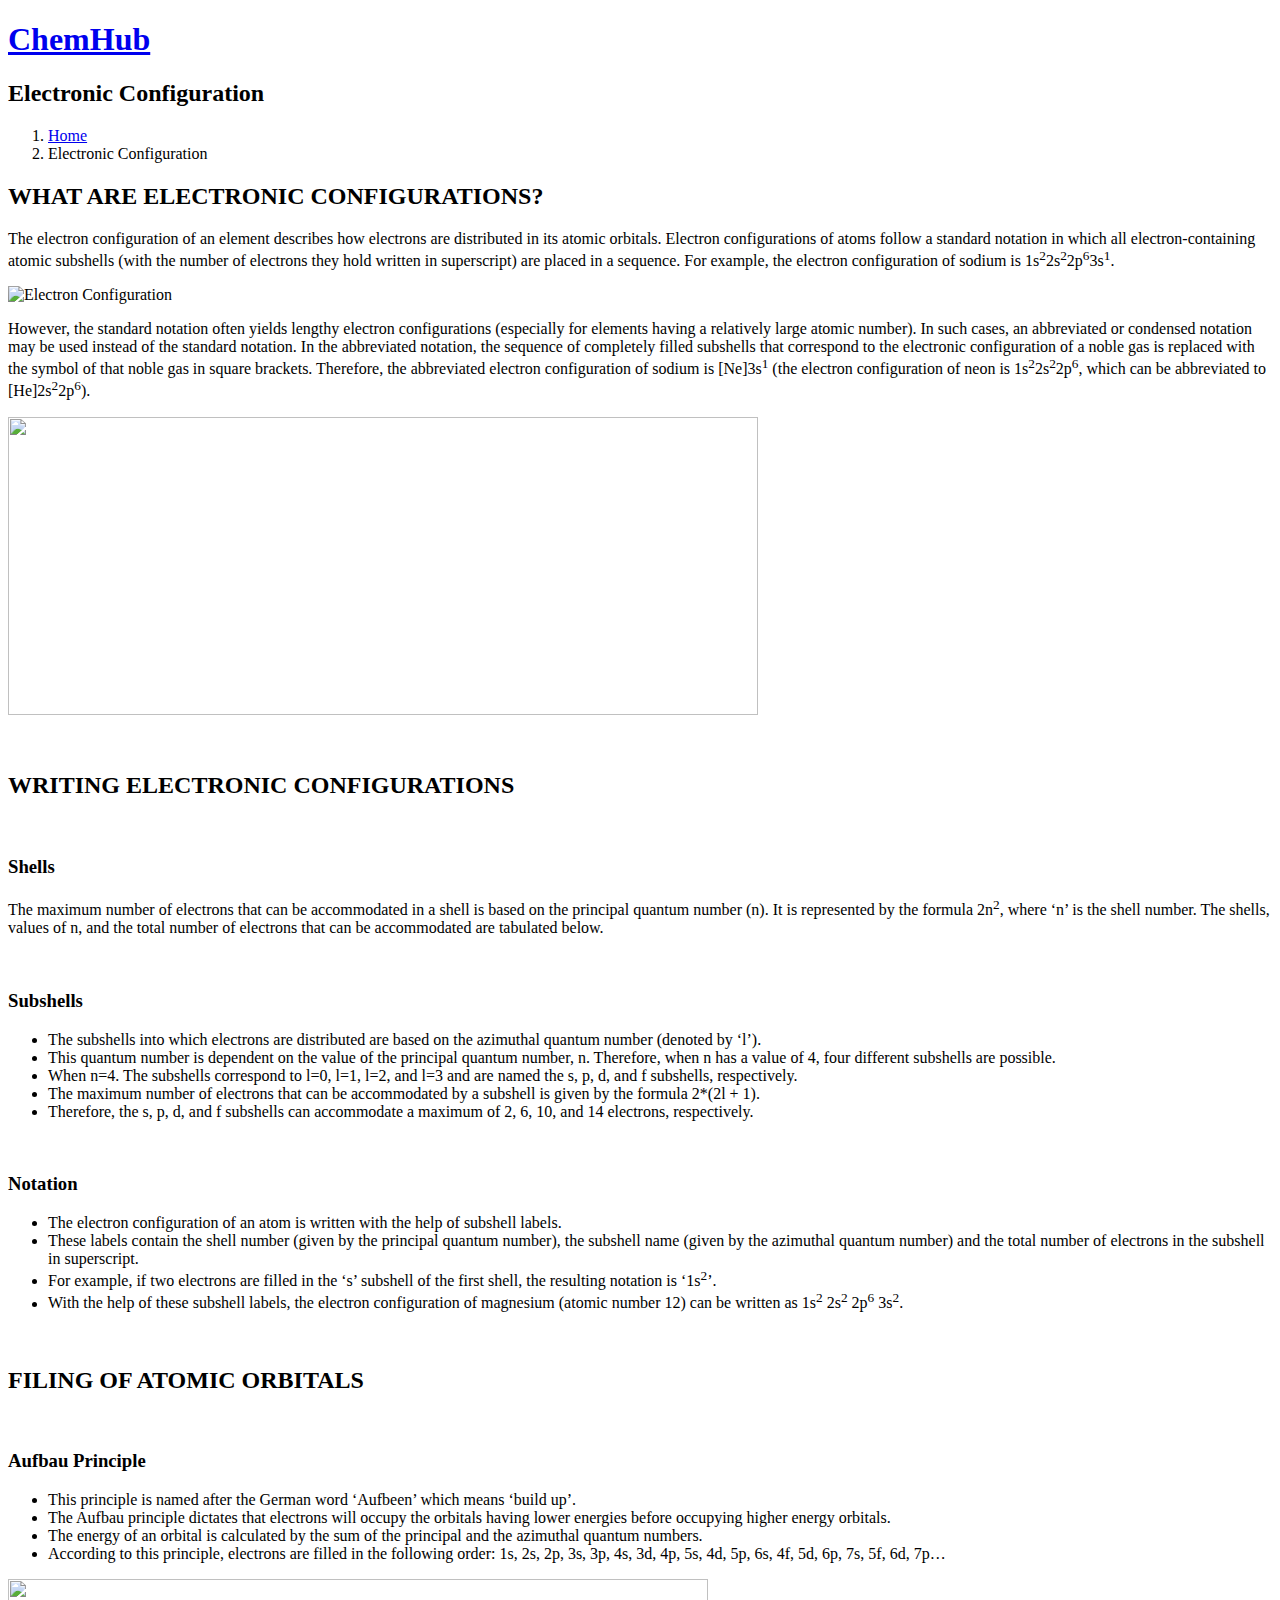
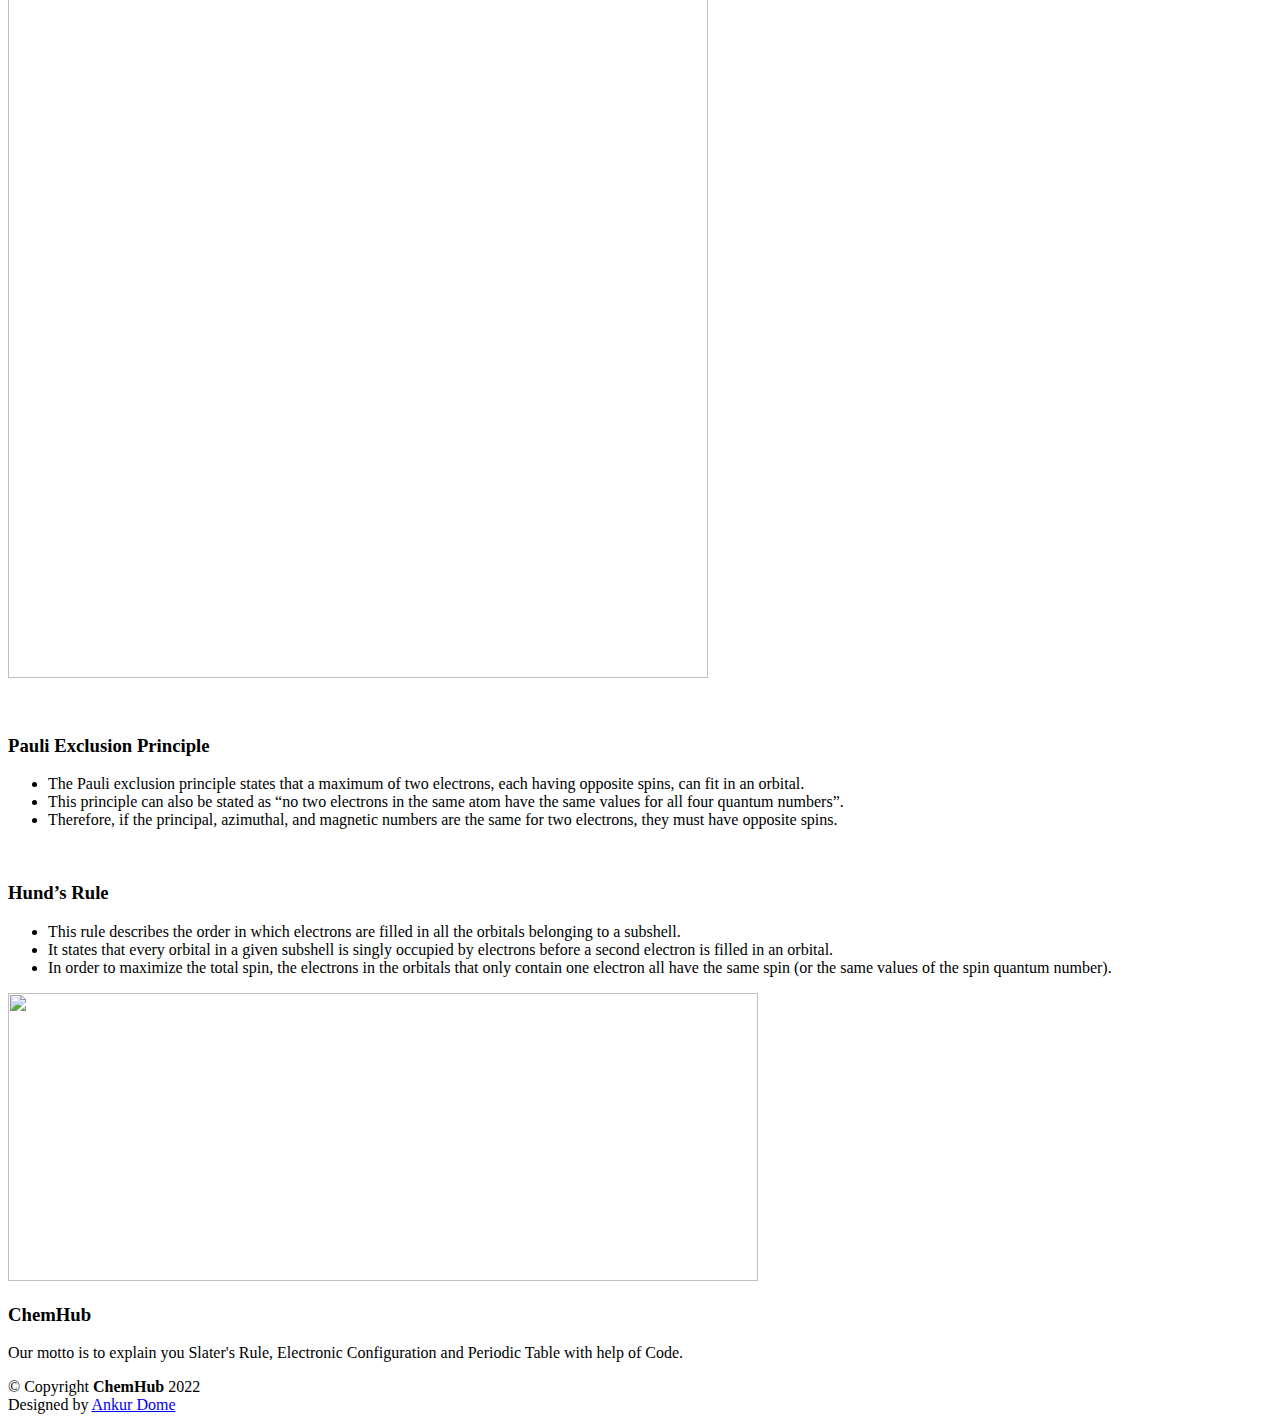
==== electronic configuration.html @ 7a215fc3 "added initial chemhub website files" ====
<!DOCTYPE html>
<html lang="en">

<head>
  <meta charset="utf-8">
  <meta content="width=device-width, initial-scale=1.0" name="viewport">

  <title>Electronic Configuration</title>

  <!-- Favicons -->
  <link href="assets/img/favicon.png" rel="icon">
  <link href="assets/img/apple-touch-icon.png" rel="apple-touch-icon">

  <!-- Google Fonts -->
  <link href="https://fonts.googleapis.com/css?family=Open+Sans:300,300i,400,400i,600,600i,700,700i|Raleway:300,300i,400,400i,500,500i,600,600i,700,700i|Poppins:300,300i,400,400i,500,500i,600,600i,700,700i" rel="stylesheet">

  <!-- Vendor CSS Files -->
  <link href="assets/vendor/animate.css/animate.min.css" rel="stylesheet">
  <link href="assets/vendor/aos/aos.css" rel="stylesheet">
  <link href="assets/vendor/bootstrap/css/bootstrap.min.css" rel="stylesheet">
  <link href="assets/vendor/bootstrap-icons/bootstrap-icons.css" rel="stylesheet">
  <link href="assets/vendor/boxicons/css/boxicons.min.css" rel="stylesheet">
  <link href="assets/vendor/glightbox/css/glightbox.min.css" rel="stylesheet">
  <link href="assets/vendor/remixicon/remixicon.css" rel="stylesheet">
  <link href="assets/vendor/swiper/swiper-bundle.min.css" rel="stylesheet">

  <link href="assets/css/style.css" rel="stylesheet">

</head>

<body>

  <!-- ======= Header ======= -->
  <header id="header" class="fixed-top d-flex align-items-center ">
    <div class="container d-flex align-items-center justify-content-between">

      <div class="logo">
        <h1><a href="index.html">ChemHub</a></h1>

  </header><!-- End Header -->

  <main id="main">

    <!-- ======= Breadcrumbs ======= -->
    <section id="breadcrumbs" class="breadcrumbs">
      <div class="container">

        <div class="d-flex justify-content-between align-items-center">
          <h2> Electronic Configuration</h2>
          <ol>
            <li><a href="index.html">Home</a></li>
            <li>Electronic Configuration</li>
          </ol>
        </div>

      </div>
    </section><!-- End Breadcrumbs -->


    <section id="portfolio-details" class="portfolio-details">
      <div class="container">
          <h2> <b>WHAT ARE ELECTRONIC CONFIGURATIONS?</b> </h2>
          <p>The electron configuration of an element describes how electrons are distributed in its atomic orbitals. Electron configurations of atoms follow a standard notation in which all electron-containing atomic subshells (with the number of electrons they hold written in superscript) are placed in a sequence. For example, the electron configuration of sodium is 1s<sup>2</sup>2s<sup>2</sup>2p<sup>6</sup>3s<sup>1</sup>.</p>
          <p><img  src="assets/img/ElectronConfiguration1.png" alt="Electron Configuration" width="700" height="330" srcset="assets/img/ElectronConfiguration1.png 700w, assets/img/ElectronConfiguration1.png 250w, assets/img/ElectronConfiguration1.png 120w" sizes="(max-width: 700px) 100vw, 700px"></p>
          <p>However, the standard notation often yields lengthy electron configurations (especially for elements having a relatively large atomic number). In such cases, an abbreviated or condensed notation may be used instead of the standard notation. In the abbreviated notation, the sequence of completely filled subshells that correspond to the electronic configuration of a noble gas is replaced with the symbol of that noble gas</a> in square brackets. Therefore, the abbreviated electron configuration of sodium is [Ne]3s<sup>1</sup> (the electron configuration of neon is 1s<sup>2</sup>2s<sup>2</sup>2p<sup>6</sup>, which can be abbreviated to [He]2s<sup>2</sup>2p<sup>6</sup>).</p>
          <p><img  src="assets/img/ElectronConfiguration2.png"  width="750" height="298" srcset="assets/img/ElectronConfiguration2.png 750w, assets/img/ElectronConfiguration2.png 250w, assets/img/ElectronConfiguration2.png 700w, assets/img/ElectronConfiguration2.png 120w, assets/img/ElectronConfiguration2.png 150w" sizes="(max-width: 750px) 100vw, 750px"></p>
          <br>
          <h2> <b>WRITING ELECTRONIC CONFIGURATIONS</b> </h2><br>
          <h3>Shells</h3>
          <p>The maximum number of electrons that can be accommodated in a shell is based on the principal quantum number (n). It is represented by the formula 2n<sup>2</sup>, where ‘n’ is the shell number. The shells, values of n, and the total number of electrons that can be accommodated are tabulated below.</p>
        <br>  <h3>Subshells</h3>
          <ul>
            <li>The subshells into which electrons are distributed are based on the azimuthal quantum number (denoted by ‘l’).</li>
            <li>This quantum number is dependent on the value of the principal quantum number, n. Therefore, when n has a value of 4, four different subshells are possible.</li>
            <li>When n=4. The subshells correspond to l=0, l=1, l=2, and l=3 and are named the s, p, d, and f subshells, respectively.</li>
            <li>The maximum number of electrons that can be accommodated by a subshell is given by the formula 2*(2l + 1).</li>
            <li>Therefore, the s, p, d, and f subshells can accommodate a maximum of 2, 6, 10, and 14 electrons, respectively.</li>
          </ul>
        <br>  <h3>Notation</h3>
          <ul>
            <li>The electron configuration of an atom is written with the help of subshell labels.</li>
            <li>These labels contain the shell number (given by the principal quantum number), the subshell name (given by the azimuthal quantum number) and the total number of electrons in the subshell in superscript.</li>
            <li>For example, if two electrons are filled in the ‘s’ subshell of the first shell, the resulting notation is ‘1s<sup>2</sup>’.</li>
            <li>With the help of these subshell labels, the electron configuration of magnesium (atomic number 12) can be written as 1s<sup>2</sup> 2s<sup>2</sup> 2p<sup>6</sup> 3s<sup>2</sup>.</li>
        </ul> <br>
        <h2> <b>FILING OF ATOMIC ORBITALS</b> </h2><br>
        <h3>Aufbau Principle</h3>
        <ul>
          <li>This principle is named after the German word ‘Aufbeen’ which means ‘build up’.</li>
          <li>The Aufbau principle dictates that electrons will occupy the orbitals having lower energies before occupying higher energy orbitals.</li>
          <li>The energy of an orbital is calculated by the sum of the principal and the azimuthal quantum numbers.</li>
          <li>According to this principle, electrons are filled in the following order: 1s, 2s, 2p, 3s, 3p, 4s, 3d, 4p, 5s, 4d, 5p, 6s, 4f, 5d, 6p, 7s, 5f, 6d, 7p…</li>
        </ul>
        <p><img src="assets/img/EC.png"  width="700" height="699" srcset="assets/img/EC.png 700w, assets/img/EC.png 150w, assets/img/EC.png 250w, assets/img/EC.png 120w, assets/img/EC.png 750w" sizes="(max-width: 700px) 100vw, 700px"></p>


        <br>
        <h3>Pauli Exclusion Principle</h3>
        <ul>
          <li>The Pauli exclusion principle states that a maximum of two electrons, each having opposite spins, can fit in an orbital.</li>
          <li>This principle can also be stated as “no two electrons in the same atom have the same values for all four quantum numbers”.</li>
          <li>Therefore, if the principal, azimuthal, and magnetic numbers are the same for two electrons, they must have opposite spins.</li>
        </ul><br>
        <h3>Hund’s Rule</h3>
        <ul>
          <li>This rule describes the order in which electrons are filled in all the orbitals belonging to a subshell.</li>
          <li>It states that every orbital in a given subshell is singly occupied by electrons before a second electron is filled in an orbital.</li>
          <li>In order to maximize the total spin, the electrons in the orbitals that only contain one electron all have the same spin (or the same values of the spin quantum number).</li>
        </ul>
        <p><img src="assets/img/Hunds-rule.png"  width="750" height="288"></p>



        <div class="row gy-4">


          <div class="col-lg-4">

            </div>
          </div>

        </div>

      </div>
    </section>

  </main><!-- End #main -->

  <!-- ======= Footer ======= -->
  <footer id="footer">
    <div class="container">
      <h3>ChemHub</h3>
      <p>Our motto is to explain you Slater's Rule, Electronic Configuration and Periodic Table with help of Code.</p>
      <div class="social-links">
        <a href="https://twitter.com/AnkurDome1" class="twitter"><i class="bx bxl-twitter"></i></a>
        <a href="https://www.instagram.com/ankur.dome" class="instagram"><i class="bx bxl-instagram"></i></a>
        <a href="https://www.linkedin.com/in/ankur-dome-707948242/" class="linkedin"><i class="bx bxl-linkedin"></i></a>
      </div>
      <div class="copyright">
        &copy; Copyright <strong><span>ChemHub</span></strong> 2022
      </div>
      <div class="credits">

        Designed by <a href="https://www.linkedin.com/in/ankur-dome-707948242/">Ankur Dome</a>
      </div>
    </div>
  </footer><!-- End Footer -->

  <a href="#" class="back-to-top d-flex align-items-center justify-content-center"><i class="bi bi-arrow-up-short"></i></a>

  <!-- Vendor JS Files -->
  <script src="assets/vendor/aos/aos.js"></script>
  <script src="assets/vendor/bootstrap/js/bootstrap.bundle.min.js"></script>
  <script src="assets/vendor/glightbox/js/glightbox.min.js"></script>
  <script src="assets/vendor/isotope-layout/isotope.pkgd.min.js"></script>
  <script src="assets/vendor/swiper/swiper-bundle.min.js"></script>
  <script src="assets/vendor/php-email-form/validate.js"></script>


  <script src="assets/js/main.js"></script>

</body>

</html>
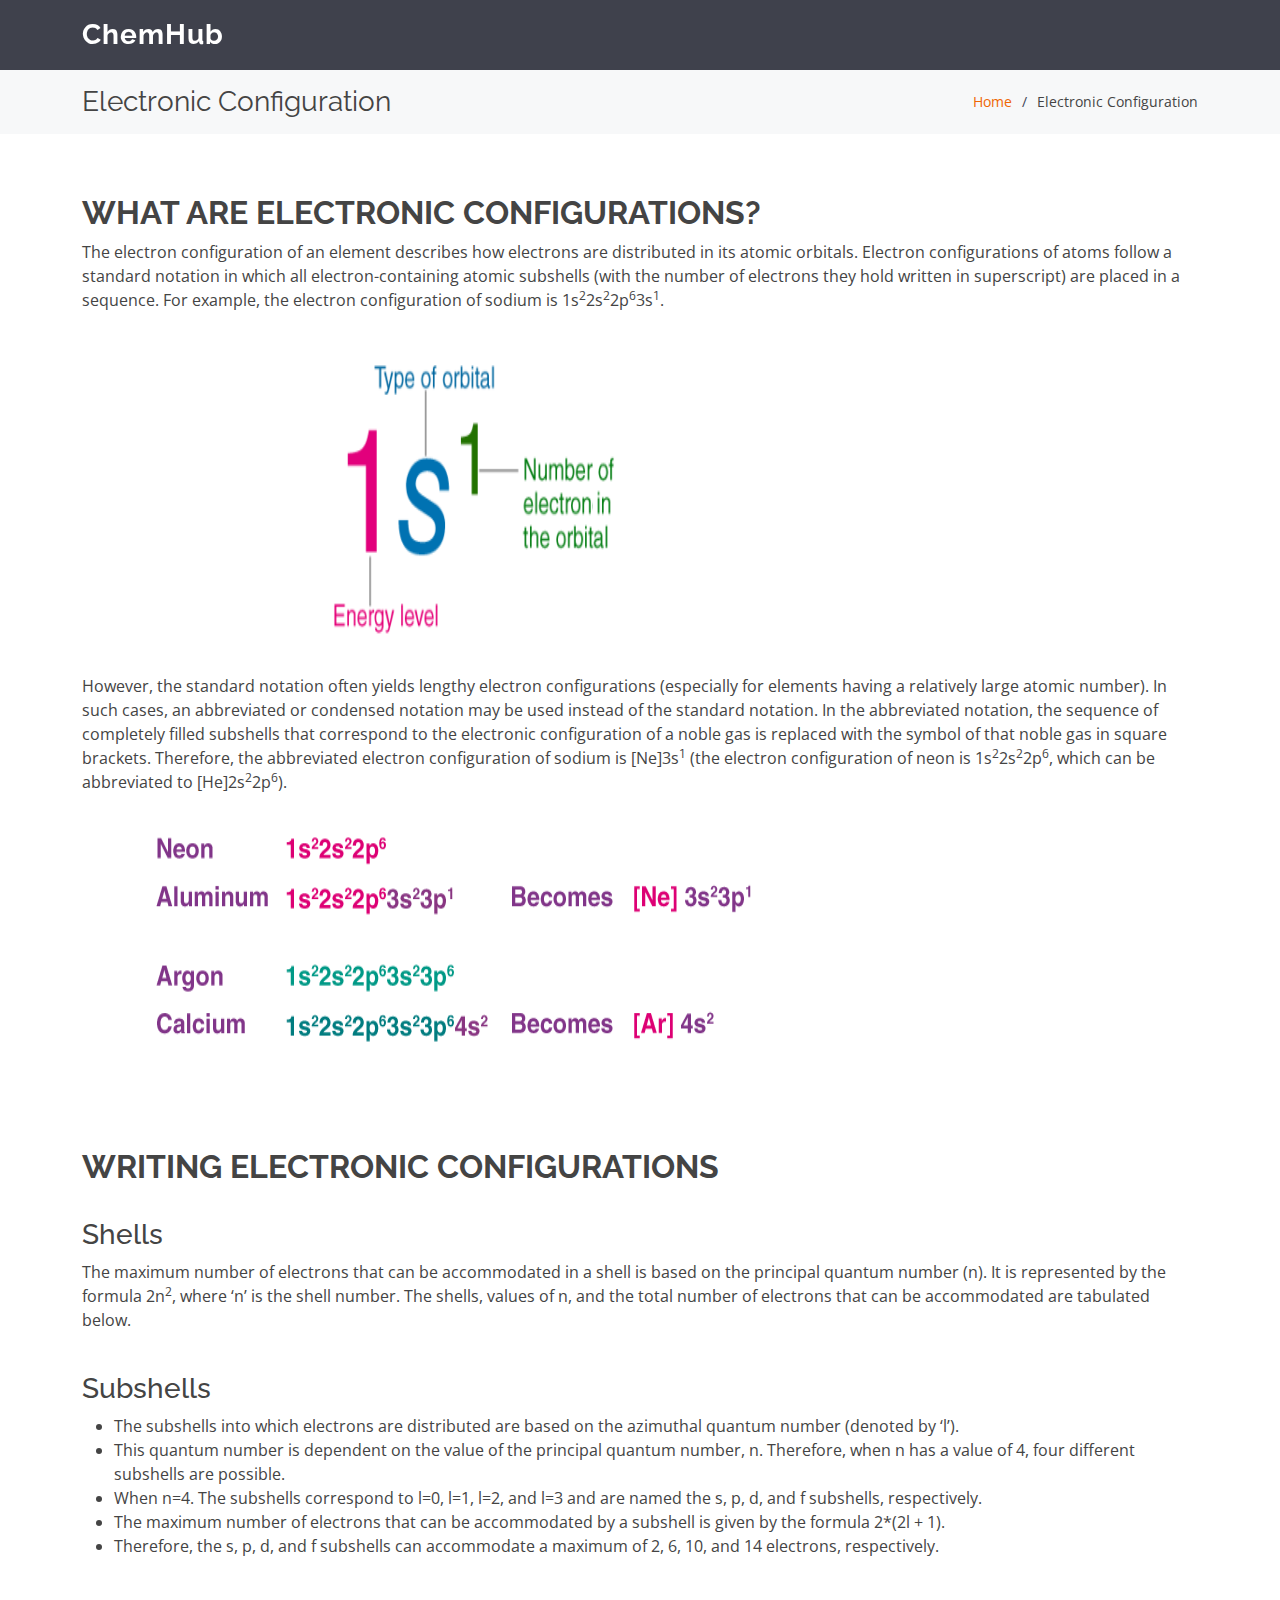
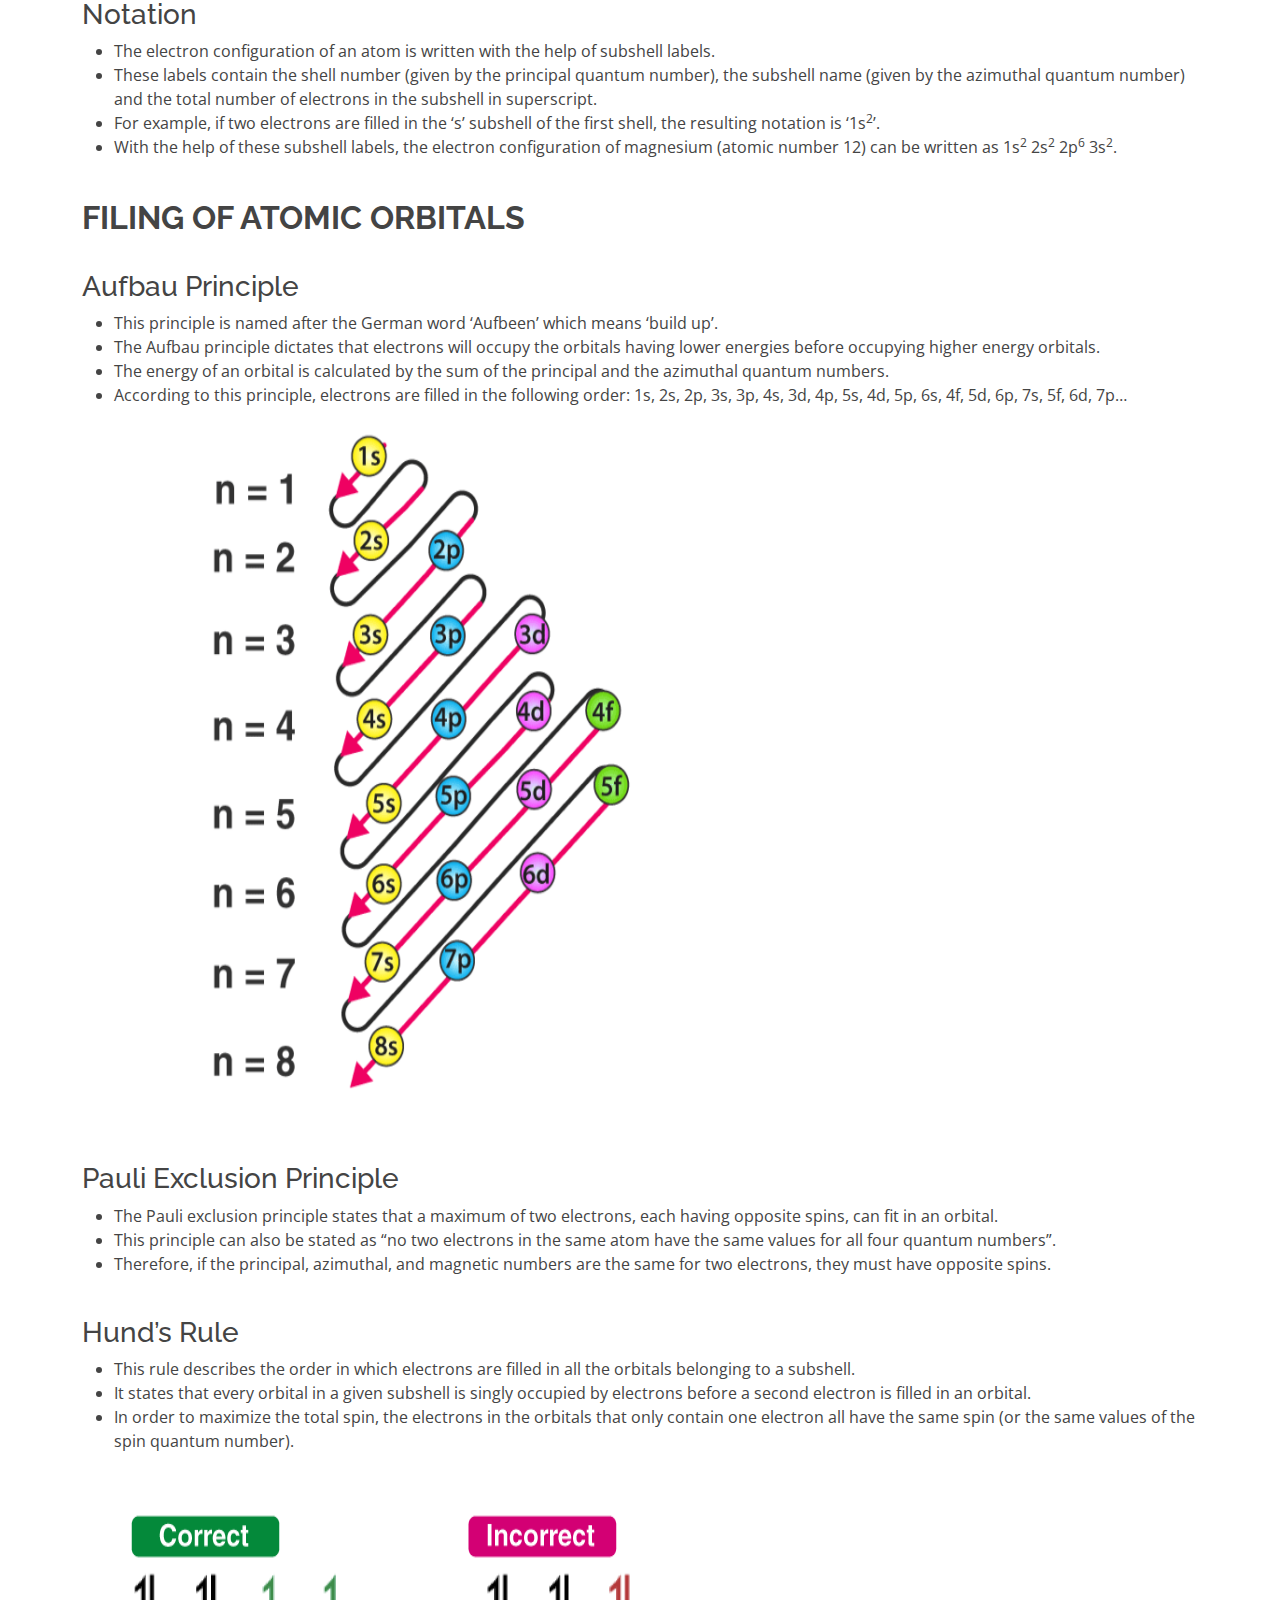
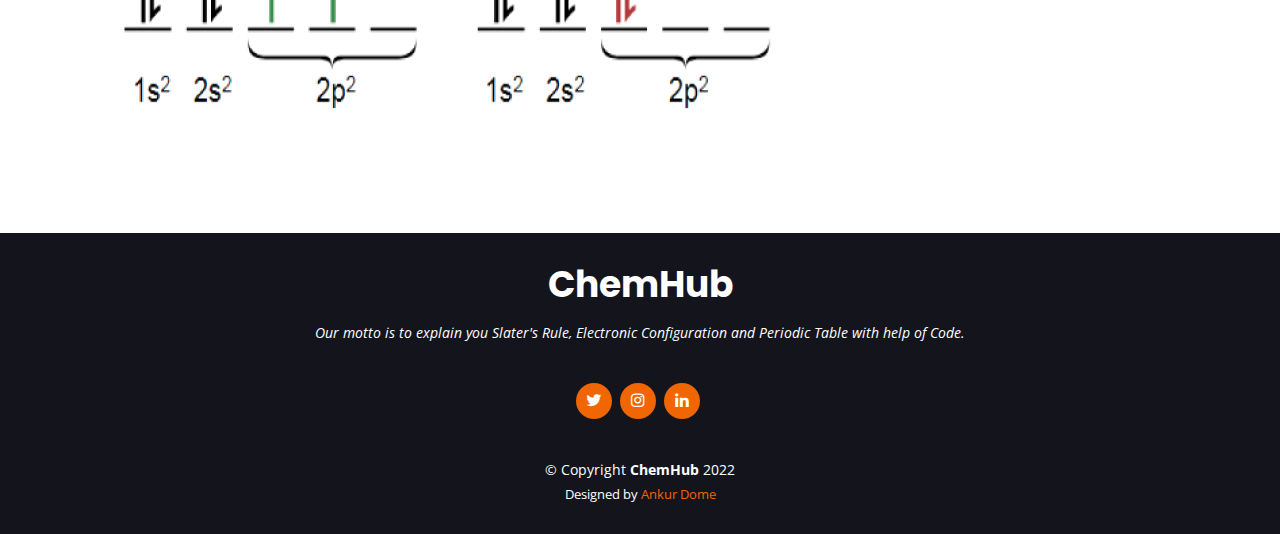
==== commit 6bb69ddd: "removed assets folder location" ====
--- a/electronic configuration.html
+++ b/electronic configuration.html
@@ -8,23 +8,23 @@
   <title>Electronic Configuration</title>
 
   <!-- Favicons -->
-  <link href="assets/img/favicon.png" rel="icon">
-  <link href="assets/img/apple-touch-icon.png" rel="apple-touch-icon">
+  <link href="img/favicon.png" rel="icon">
+  <link href="img/apple-touch-icon.png" rel="apple-touch-icon">
 
   <!-- Google Fonts -->
   <link href="https://fonts.googleapis.com/css?family=Open+Sans:300,300i,400,400i,600,600i,700,700i|Raleway:300,300i,400,400i,500,500i,600,600i,700,700i|Poppins:300,300i,400,400i,500,500i,600,600i,700,700i" rel="stylesheet">
 
   <!-- Vendor CSS Files -->
-  <link href="assets/vendor/animate.css/animate.min.css" rel="stylesheet">
-  <link href="assets/vendor/aos/aos.css" rel="stylesheet">
-  <link href="assets/vendor/bootstrap/css/bootstrap.min.css" rel="stylesheet">
-  <link href="assets/vendor/bootstrap-icons/bootstrap-icons.css" rel="stylesheet">
-  <link href="assets/vendor/boxicons/css/boxicons.min.css" rel="stylesheet">
-  <link href="assets/vendor/glightbox/css/glightbox.min.css" rel="stylesheet">
-  <link href="assets/vendor/remixicon/remixicon.css" rel="stylesheet">
-  <link href="assets/vendor/swiper/swiper-bundle.min.css" rel="stylesheet">
+  <link href="vendor/animate.css/animate.min.css" rel="stylesheet">
+  <link href="vendor/aos/aos.css" rel="stylesheet">
+  <link href="vendor/bootstrap/css/bootstrap.min.css" rel="stylesheet">
+  <link href="vendor/bootstrap-icons/bootstrap-icons.css" rel="stylesheet">
+  <link href="vendor/boxicons/css/boxicons.min.css" rel="stylesheet">
+  <link href="vendor/glightbox/css/glightbox.min.css" rel="stylesheet">
+  <link href="vendor/remixicon/remixicon.css" rel="stylesheet">
+  <link href="vendor/swiper/swiper-bundle.min.css" rel="stylesheet">
 
-  <link href="assets/css/style.css" rel="stylesheet">
+  <link href="css/style.css" rel="stylesheet">
 
 </head>
 
@@ -61,9 +61,9 @@
       <div class="container">
           <h2> <b>WHAT ARE ELECTRONIC CONFIGURATIONS?</b> </h2>
           <p>The electron configuration of an element describes how electrons are distributed in its atomic orbitals. Electron configurations of atoms follow a standard notation in which all electron-containing atomic subshells (with the number of electrons they hold written in superscript) are placed in a sequence. For example, the electron configuration of sodium is 1s<sup>2</sup>2s<sup>2</sup>2p<sup>6</sup>3s<sup>1</sup>.</p>
-          <p><img  src="assets/img/ElectronConfiguration1.png" alt="Electron Configuration" width="700" height="330" srcset="assets/img/ElectronConfiguration1.png 700w, assets/img/ElectronConfiguration1.png 250w, assets/img/ElectronConfiguration1.png 120w" sizes="(max-width: 700px) 100vw, 700px"></p>
+          <p><img  src="img/ElectronConfiguration1.png" alt="Electron Configuration" width="700" height="330" srcset="img/ElectronConfiguration1.png 700w, img/ElectronConfiguration1.png 250w, img/ElectronConfiguration1.png 120w" sizes="(max-width: 700px) 100vw, 700px"></p>
           <p>However, the standard notation often yields lengthy electron configurations (especially for elements having a relatively large atomic number). In such cases, an abbreviated or condensed notation may be used instead of the standard notation. In the abbreviated notation, the sequence of completely filled subshells that correspond to the electronic configuration of a noble gas is replaced with the symbol of that noble gas</a> in square brackets. Therefore, the abbreviated electron configuration of sodium is [Ne]3s<sup>1</sup> (the electron configuration of neon is 1s<sup>2</sup>2s<sup>2</sup>2p<sup>6</sup>, which can be abbreviated to [He]2s<sup>2</sup>2p<sup>6</sup>).</p>
-          <p><img  src="assets/img/ElectronConfiguration2.png"  width="750" height="298" srcset="assets/img/ElectronConfiguration2.png 750w, assets/img/ElectronConfiguration2.png 250w, assets/img/ElectronConfiguration2.png 700w, assets/img/ElectronConfiguration2.png 120w, assets/img/ElectronConfiguration2.png 150w" sizes="(max-width: 750px) 100vw, 750px"></p>
+          <p><img  src="img/ElectronConfiguration2.png"  width="750" height="298" srcset="img/ElectronConfiguration2.png 750w, img/ElectronConfiguration2.png 250w, img/ElectronConfiguration2.png 700w, img/ElectronConfiguration2.png 120w, img/ElectronConfiguration2.png 150w" sizes="(max-width: 750px) 100vw, 750px"></p>
           <br>
           <h2> <b>WRITING ELECTRONIC CONFIGURATIONS</b> </h2><br>
           <h3>Shells</h3>
@@ -91,7 +91,7 @@
           <li>The energy of an orbital is calculated by the sum of the principal and the azimuthal quantum numbers.</li>
           <li>According to this principle, electrons are filled in the following order: 1s, 2s, 2p, 3s, 3p, 4s, 3d, 4p, 5s, 4d, 5p, 6s, 4f, 5d, 6p, 7s, 5f, 6d, 7p…</li>
         </ul>
-        <p><img src="assets/img/EC.png"  width="700" height="699" srcset="assets/img/EC.png 700w, assets/img/EC.png 150w, assets/img/EC.png 250w, assets/img/EC.png 120w, assets/img/EC.png 750w" sizes="(max-width: 700px) 100vw, 700px"></p>
+        <p><img src="img/EC.png"  width="700" height="699" srcset="img/EC.png 700w, img/EC.png 150w, img/EC.png 250w, img/EC.png 120w, img/EC.png 750w" sizes="(max-width: 700px) 100vw, 700px"></p>
 
 
         <br>
@@ -107,7 +107,7 @@
           <li>It states that every orbital in a given subshell is singly occupied by electrons before a second electron is filled in an orbital.</li>
           <li>In order to maximize the total spin, the electrons in the orbitals that only contain one electron all have the same spin (or the same values of the spin quantum number).</li>
         </ul>
-        <p><img src="assets/img/Hunds-rule.png"  width="750" height="288"></p>
+        <p><img src="img/Hunds-rule.png"  width="750" height="288"></p>
 
 
 
@@ -149,15 +149,15 @@
   <a href="#" class="back-to-top d-flex align-items-center justify-content-center"><i class="bi bi-arrow-up-short"></i></a>
 
   <!-- Vendor JS Files -->
-  <script src="assets/vendor/aos/aos.js"></script>
-  <script src="assets/vendor/bootstrap/js/bootstrap.bundle.min.js"></script>
-  <script src="assets/vendor/glightbox/js/glightbox.min.js"></script>
-  <script src="assets/vendor/isotope-layout/isotope.pkgd.min.js"></script>
-  <script src="assets/vendor/swiper/swiper-bundle.min.js"></script>
-  <script src="assets/vendor/php-email-form/validate.js"></script>
+  <script src="vendor/aos/aos.js"></script>
+  <script src="vendor/bootstrap/js/bootstrap.bundle.min.js"></script>
+  <script src="vendor/glightbox/js/glightbox.min.js"></script>
+  <script src="vendor/isotope-layout/isotope.pkgd.min.js"></script>
+  <script src="vendor/swiper/swiper-bundle.min.js"></script>
+  <script src="vendor/php-email-form/validate.js"></script>
 
 
-  <script src="assets/js/main.js"></script>
+  <script src="js/main.js"></script>
 
 </body>
 
